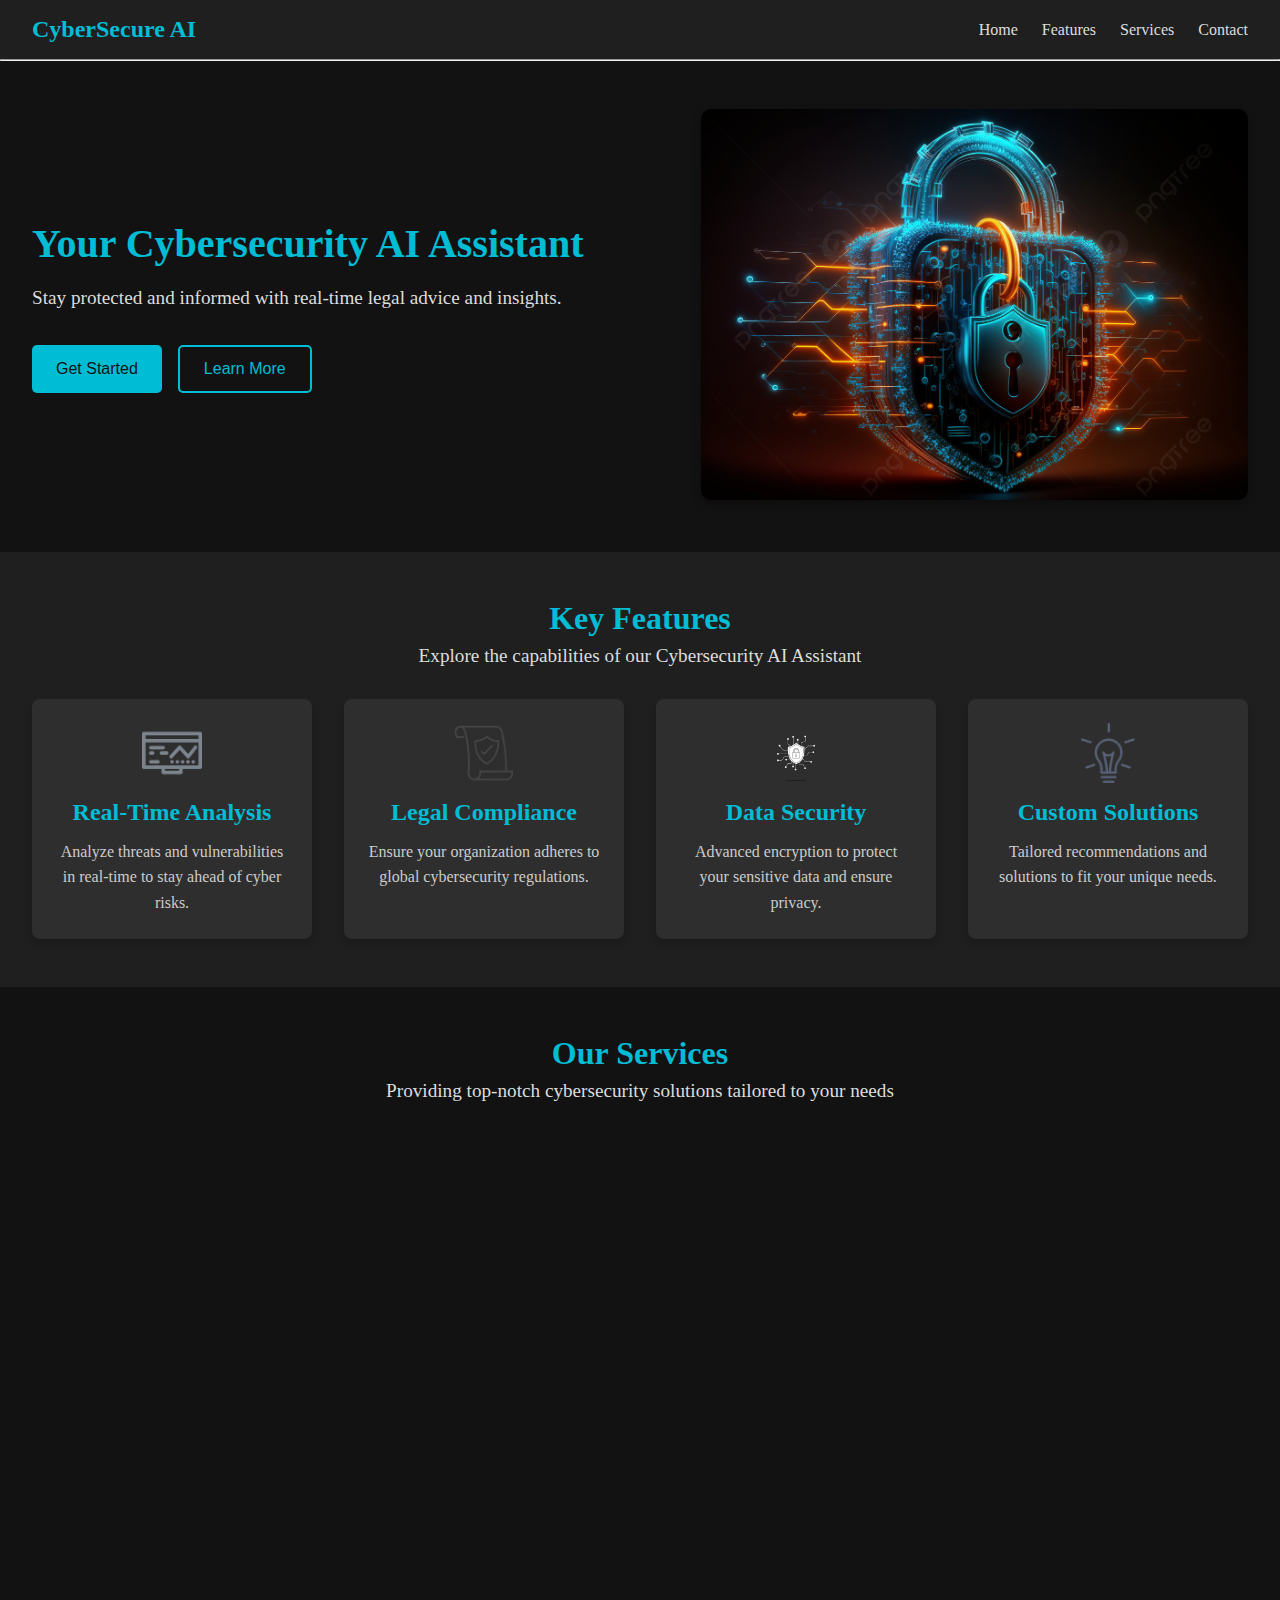
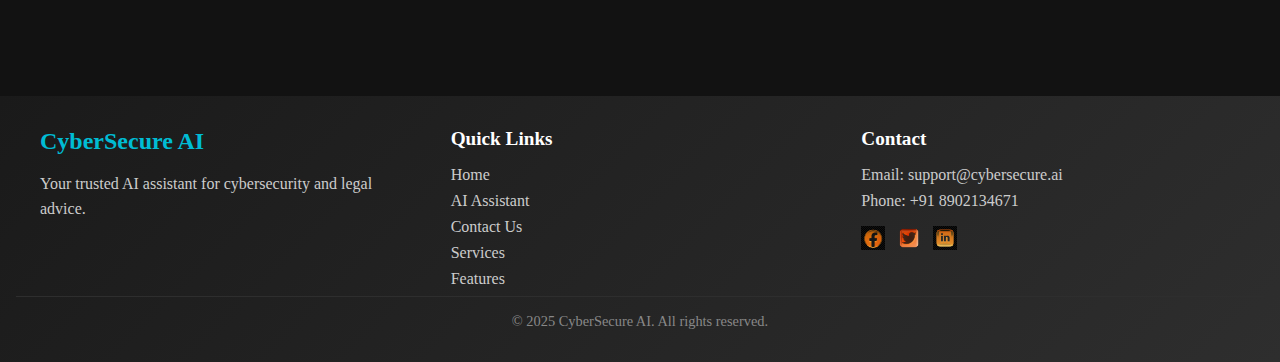
==== Public/index.html @ bde6d400 "UI Changes" ====
<!DOCTYPE html>
<html lang="en">
<head>
  <meta charset="UTF-8">
  <meta name="viewport" content="width=device-width, initial-scale=1.0">
  <title>Cyber Security</title>
  <link rel="stylesheet" href="style.css">
</head>
<body>
  <!-- Header Section -->
  <header class="dark-header">
    <nav class="navbar">
      <div class="logo">CyberSecure AI</div>
      <ul class="nav-links">
        <li><a href="#home">Home</a></li>
        <li><a href="#features">Features</a></li>
        <li><a href="#services">Services</a></li>
        <li><a href="contact.html">Contact</a></li>
      </ul>
    </nav>
  </header>
  <hr>
  
  <!-- Hero Section -->
  <section class="hero">
    <div class="hero-content">
      <h1>Your Cybersecurity AI Assistant</h1>
      <p>Stay protected and informed with real-time legal advice and insights.</p>
      <div class="hero-buttons">
        <button class="btn-primary">
          <a href="assistant.html">Get Started</a>
        </button>
        <button class="btn-secondary">Learn More</button>
      </div>
    </div>
    <div class="hero-image">
      <img src="cyber-sec.jpg" alt="Cybersecurity AI">
    </div>
  </section>

  <!-- Features Section -->
  <section id="features" class="features-section">
    <h2 class="section-title">Key Features</h2>
    <p class="section-subtitle">Explore the capabilities of our Cybersecurity AI Assistant</p>
    <div class="features-grid">
      <div class="feature-card">
        <div class="icon">
          <img src="real-time-data-analysis-1.png" alt="Real-Time Analysis">
        </div>
        <h3>Real-Time Analysis</h3>
        <p>Analyze threats and vulnerabilities in real-time to stay ahead of cyber risks.</p>
      </div>
      <div class="feature-card">
        <div class="icon">
          <img src="legal-compliance.png" alt="Legal Compliance">
        </div>
        <h3>Legal Compliance</h3>
        <p>Ensure your organization adheres to global cybersecurity regulations.</p>
      </div>
      <div class="feature-card">
        <div class="icon">
          <img src="data-security.png" alt="Data Security">
        </div>
        <h3>Data Security</h3>
        <p>Advanced encryption to protect your sensitive data and ensure privacy.</p>
      </div>
      <div class="feature-card">
        <div class="icon">
          <img src="custom-solutions.png" alt="Custom Solutions">
        </div>
        <h3>Custom Solutions</h3>
        <p>Tailored recommendations and solutions to fit your unique needs.</p>
      </div>
    </div>
  </section>
  
  <!-- Services Section -->
  <section id="services" class="services-section">
    <h2 class="section-title">Our Services</h2>
    <p class="section-subtitle">Providing top-notch cybersecurity solutions tailored to your needs</p>
    <div class="services-grid">
      <div class="service-card">
        <div class="icon">
          <img src="threat-detection.png" alt="Threat Detection">
        </div>
        <h3>Threat Detection</h3>
        <p>Identify and mitigate cyber threats before they cause harm to your systems.</p>
      </div>
      <div class="service-card">
        <div class="icon">
          <img src="compliance-checks.png" alt="Compliance Checks">
        </div>
        <h3>Compliance Checks</h3>
        <p>Ensure your business meets global cybersecurity regulations and standards.</p>
      </div>
      <div class="service-card">
        <div class="icon">
          <img src="incident-response.png" alt="Incident Response">
        </div>
        <h3>Incident Response</h3>
        <p>Rapid response to breaches and incidents to minimize damage and downtime.</p>
      </div>
      <div class="service-card">
        <div class="icon">
          <img src="data-encryption.png" alt="Data Encryption">
        </div>
        <h3>Data Encryption</h3>
        <p>Protect sensitive data with advanced encryption techniques.</p>
      </div>
      <div class="service-card">
        <div class="icon">
          <img src="ai-driven-insights.png" alt="AI-Driven Insights">
        </div>
        <h3>AI-Driven Insights</h3>
        <p>Leverage AI to gain actionable insights for better security management.</p>
      </div>
      <div class="service-card">
        <div class="icon">
          <img src="custom-strategies.png" alt="Custom Strategies">
        </div>
        <h3>Custom Strategies</h3>
        <p>Develop tailored cybersecurity strategies that align with your goals.</p>
      </div>
    </div>
  </section>

  <footer class="footer">
    <div class="footer-container">
      <div class="footer-about">
        <h3>CyberSecure AI</h3>
        <p>Your trusted AI assistant for cybersecurity and legal advice.</p>
      </div>
      <div class="footer-links">
        <h4>Quick Links</h4>
        <ul>
          <li><a href="index.html">Home</a></li>
          <li><a href="assistant.html">AI Assistant</a></li>
          <li><a href="contact.html">Contact Us</a></li>
          <li><a href="#services">Services</a></li>
          <li><a href="#features">Features</a></li>
        </ul>
      </div>
      <div class="footer-contact">
        <h4>Contact</h4>
        <p>Email: support@cybersecure.ai</p>
        <p>Phone: +91 8902134671</p>
        <div class="footer-social">
          <a href="https://www.facebook.com/CyberlawConference/" aria-label="Facebook"><img src="facebook.png" alt="Facebook"></a>
          <a href="https://cybercrime.gov.in/Webform/report_abuse_social_media.aspx" aria-label="Twitter"><img src="twitter.png" alt="Twitter"></a>
          <a href="https://www.linkedin.com/company/cyberlaw" aria-label="LinkedIn"><img src="linkedin.png" alt="LinkedIn"></a>
        </div>
      </div>
    </div>
    <div class="footer-bottom">
      <p>&copy; 2025 CyberSecure AI. All rights reserved.</p>
    </div>
    <div id="back-to-top" class="back-to-top" title="Back to Top">
      ↑
    </div>
    
  </footer>
  
  <script src="script.js"></script>
</body>
</html>
---- Public/style.css ----
/* General Reset */
* {
    margin: 0;
    padding: 0;
    box-sizing: border-box;
  }
  
  /* Body */
  body {
    font-family: 'Times New Roman', Times, serif;
    background-color: #121212; /* Dark theme background */
    color: #fff;
  }
  
  /* Header Section */
  .dark-header {
    background: #1f1f1f; /* Darker shade for header */
    padding: 1rem 2rem;
    box-shadow: 0 4px 6px rgba(0, 0, 0, 0.5);
  }
  
  .navbar {
    display: flex;
    justify-content: space-between;
    align-items: center;
  }
  
  .logo {
    font-size: 1.5rem;
    font-weight: bold;
    color: #00bcd4; 
    font-family: cursive;
  }
  
  .nav-links {
    list-style: none;
    display: flex;
    gap: 1.5rem;
  }
  
  .nav-links a {
    text-decoration: none;
    color: #ddd;
    font-size: 1rem;
    transition: color 0.3s ease;
  }
  
  .nav-links a:hover {
    color: #00bcd4; /* Teal highlight on hover */
  }
  
  .cta-btn {
    background: #00bcd4; /* Teal button */
    color: #121212;
    border: none;
    padding: 0.7rem 1.5rem;
    border-radius: 5px;
    font-size: 1rem;
    cursor: pointer;
    transition: background 0.3s ease;
  }
  
  .cta-btn:hover {
    background: #00a3bb; /* Darker teal on hover */
  }

  /* Hero Section */
.hero {
    display: flex;
    align-items: center;
    justify-content: space-between;
    padding: 3rem 2rem;
    background: #121212; /* Dark background */
    color: #fff;
    
  }
  
  .hero-content {
    max-width: 50%;
  }
  
  .hero-content h1 {
    font-size: 2.5rem;
    color: #00bcd4; /* Teal accent */
    margin-bottom: 1rem;
  }
  
  .hero-content p {
    font-size: 1.2rem;
    margin-bottom: 2rem;
    color: #ddd;
    line-height: 1.6;
   
  }
  
  .hero-buttons {
    display: flex;
    gap: 1rem;
  }
  
  .btn-primary {
    background: #00bcd4;
    color: #121212;
    border: none;
    padding: 0.8rem 1.5rem;
    border-radius: 5px;
    font-size: 1rem;
    cursor: pointer;
    transition: background 0.3s ease;
    text-decoration: none;
    
  }
  
  .btn-primary:hover {
    background: #00a3bb;
  }
  
  .btn-secondary {
    background: transparent;
    color: #00bcd4;
    border: 2px solid #00bcd4;
    padding: 0.8rem 1.5rem;
    border-radius: 5px;
    font-size: 1rem;
    cursor: pointer;
    transition: all 0.3s ease;
  }
  
  .btn-secondary:hover {
    background: #00bcd4;
    color: #121212;
  }
  
  /* Hero Image */
  .hero-image {
    max-width: 45%;
  }
  
  .hero-image img {
    width: 100%;
    border-radius: 10px;
    box-shadow: 0 4px 8px rgba(0, 0, 0, 0.3);
  }

 /* Features Section */
.features-section {
    padding: 3rem 2rem;
    background: #1f1f1f; /* Dark theme background */
    color: #fff;
    text-align: center;
  }
  
  .section-title {
    font-size: 2rem;
    color: #00bcd4; /* Teal accent */
    margin-bottom: 0.5rem;
  }
  
  .section-subtitle {
    font-size: 1.2rem;
    color: #ddd;
    margin-bottom: 2rem;
  }
  
  .features-grid {
    display: grid;
    grid-template-columns: repeat(auto-fit, minmax(250px, 1fr));
    gap: 2rem;
  }
  
  .feature-card {
    background: #2e2e2e; /* Grey background for better PNG visibility */
    padding: 1.5rem;
    border-radius: 8px;
    box-shadow: 0 4px 8px rgba(0, 0, 0, 0.2);
    transition: transform 0.3s ease, box-shadow 0.3s ease;
  }
  
  .feature-card:hover {
    transform: translateY(-10px);
    box-shadow: 0 8px 16px rgba(0, 0, 0, 0.7);
  }
  
  .icon {
    width: 60px;
    height: 60px;
    margin: 0 auto 1rem;
  }
  
  .icon img {
    width: 100%;
    height: auto;
  }
  
  .feature-card h3 {
    font-size: 1.5rem;
    color: #00bcd4;
    margin-bottom: 0.8rem;
  }
  
  .feature-card p {
    font-size: 1rem;
    color: #ccc;
    line-height: 1.6;
  }
  
  /* Services Section */
.services-section {
    padding: 3rem 2rem;
    background: #121212; /* Dark background */
    color: #fff;
    text-align: center;
  }
  
  .section-title {
    font-size: 2rem;
    color: #00bcd4; /* Teal accent color */
    margin-bottom: 0.5rem;
  }
  
  .section-subtitle {
    font-size: 1.2rem;
    color: #ddd;
    margin-bottom: 2rem;
  }
  
.services-grid {
    display: grid;
    grid-template-columns: repeat(auto-fit, minmax(250px, 1fr));
    gap: 2rem;
    justify-content: center; /* Center-align items on the last row */
  }
  
  .service-card {
    background: #2e2e2e; /* Grey background for card */
    padding: 1.5rem;
    border-radius: 8px;
    text-align: center;
    box-shadow: 0 4px 8px rgba(0, 0, 0, 0.5);
    transition: transform 0.3s ease, box-shadow 0.3s ease;
  }
  
  .service-card:hover {
    transform: translateY(-10px);
    box-shadow: 0 8px 16px rgba(0, 0, 0, 0.7);
  }
  
  .icon {
    width: 60px;
    height: 60px;
    margin: 0 auto 1rem;
  }
  
  .icon img {
    width: 100%;
    height: auto;
  }
  
  .service-card h3 {
    font-size: 1.5rem;
    color: #00bcd4; /* Teal accent for headings */
    margin-bottom: 0.8rem;
  }
  
  .service-card p {
    font-size: 1rem;
    color: #ccc;
    line-height: 1.6;
  }
  
  /* Contact Section */
.contact-section {
    padding: 3rem 2rem;
    background: #121212; /* Dark background */
    color: #fff;
    text-align: center;
  }
  
  .section-title {
    font-size: 2rem;
    color: #00bcd4; /* Teal accent */
    margin-bottom: 0.5rem;
  }
  
  .section-subtitle {
    font-size: 1.2rem;
    color: #ddd;
    margin-bottom: 2rem;
  }
  
  .contact-container {
    max-width: 600px;
    margin: 0 auto;
  }
  
  .contact-form {
    display: flex;
    flex-direction: column;
    gap: 1.5rem;
  }
  
  .form-group {
    text-align: left;
  }
  
  .form-group label {
    display: block;
    font-size: 1rem;
    color: #ccc;
    margin-bottom: 0.5rem;
  }
  
  .form-group input,
  .form-group textarea {
    width: 100%;
    padding: 0.8rem;
    border: none;
    border-radius: 5px;
    background: #2e2e2e; /* Grey background for input fields */
    color: #fff;
    font-size: 1rem;
  }
  
  .form-group input::placeholder,
  .form-group textarea::placeholder {
    color: #aaa;
  }
  
  .form-group input:focus,
  .form-group textarea:focus {
    outline: 2px solid #00bcd4;
  }
  
  .btn-submit {
    background: #00bcd4;
    color: #121212;
    padding: 0.8rem 1.5rem;
    border: none;
    border-radius: 5px;
    font-size: 1rem;
    cursor: pointer;
    transition: background 0.3s ease;
  }
  
  .btn-submit:hover {
    background: #00a3bb;
  }

 /* Get Started Button */
.get-started-section {
    text-align: center;
    margin: 2rem 0;
  }
  
  .btn-get-started {
    background: #00bcd4;
    color: #fff;
    padding: 0.8rem 1.5rem;
    border: none;
    border-radius: 5px;
    font-size: 1.2rem;
    cursor: pointer;
    transition: background 0.3s ease;
  }
  
  .btn-get-started:hover {
    background: #00a3bb;
  }
  
  /* Chatbox Module */
  .chatbox-container {
    position: fixed;
    top: 50%; /* Center vertically */
    left: 50%; /* Center horizontally */
    transform: translate(-50%, -50%); /* Adjust for size */
    width: 350px;
    background: #121212;
    border-radius: 10px;
    box-shadow: 0 4px 10px rgba(0, 0, 0, 0.7);
    display: flex;
    flex-direction: column;
    overflow: hidden;
    transition: transform 0.3s ease;
}
 
  .chatbox-container.visible {
    transform: translateY(0);
  }
  
  .chatbox-header {
    background: #00bcd4;
    color: #121212;
    padding: 1rem;
    display: flex;
    justify-content: space-between;
    align-items: center;
  }
  
  .chatbox-header h3 {
    margin: 0;
  }
  
  .close-btn {
    background: none;
    border: none;
    font-size: 1.5rem;
    color: #121212;
    cursor: pointer;
  }
  
  .chatbox-messages {
    background: #1f1f1f;
    flex-grow: 1;
    padding: 1rem;
    overflow-y: auto;
    color: #fff;
  }
  
  .message {
    margin: 0.5rem 0;
    padding: 0.7rem 1rem;
    border-radius: 8px;
    line-height: 1.5;
  }
  
  .bot-message {
    background: #2e2e2e;
    text-align: left;
  }
  
  .user-message {
    background: #00bcd4;
    text-align: right;
    margin-left: auto;
  }
  
  .chatbox-input {
    display: flex;
    padding: 1rem;
    background: #1f1f1f;
    border-top: 1px solid #2e2e2e;
  }
  
  .chatbox-input input {
    flex-grow: 1;
    padding: 0.7rem;
    border: none;
    border-radius: 5px;
    background: #2e2e2e;
    color: #fff;
    margin-right: 0.5rem;
  }
  
  .chatbox-input input::placeholder {
    color: #aaa;
  }
  
  .chatbox-input input:focus {
    outline: 2px solid #00bcd4;
  }
  
  .send-btn {
    background: #00bcd4;
    color: #121212;
    border: none;
    padding: 0.7rem 1rem;
    border-radius: 5px;
    cursor: pointer;
    transition: background 0.3s ease;
  }
  
  .send-btn:hover {
    background: #00a3bb;
  }
  
  .btn-primary a {
    text-decoration: none;
    color: inherit; /* Inherit button text color */
}

/* Footer Section */
.footer {
  background: linear-gradient(135deg, #1a1a1a, #2e2e2e);
  color: #ccc;
  padding: 2rem 1rem;
}


.footer-container {
  display: flex;
  flex-wrap: wrap;
  justify-content: space-between;
  gap: 2rem;
  max-width: 1200px;
  margin: 0 auto;
}

.footer-about,
.footer-links,
.footer-contact {
  flex: 1 1 300px;
}

.footer-about h3 {
  font-size: 1.5rem;
  color: #00bcd4;
  margin-bottom: 1rem;
}

.footer-about p {
  line-height: 1.6;
}

.footer-links h4,
.footer-contact h4 {
  font-size: 1.2rem;
  color: #fff;
  margin-bottom: 1rem;
}

.footer-links ul {
  list-style: none;
  padding: 0;
  margin: 0;
}

.footer-links ul li {
  margin-bottom: 0.5rem;
}

.footer-links ul li a {
  color: #ccc;
  text-decoration: none;
  transition: color 0.3s ease;
}

.footer-links ul li a:hover {
  color: #00bcd4;
}

.footer-contact p {
  margin: 0.5rem 0;
}

.footer-social {
  margin-top: 1rem;
}

.footer-social a {
  margin-right: 0.5rem;
  display: inline-block;
}

.footer-social img {
  width: 24px;
  height: 24px;
  filter: invert(1); /* For white icons on dark background */
  transition: transform 0.3s ease;
}

.footer-social img:hover {
  transform: scale(1.1);
}

.footer-bottom {
  text-align: center;
  padding-top: 1rem;
  border-top: 1px solid #2e2e2e;
  font-size: 0.9rem;
  color: #888;
}

/* Back to Top Button */
.back-to-top {
  position: fixed;
  bottom: 2rem;
  right: 2rem;
  width: 40px;
  height: 40px;
  background: #00bcd4;
  color: #121212;
  font-size: 1.5rem;
  text-align: center;
  line-height: 40px;
  border-radius: 50%;
  cursor: pointer;
  display: none;
  box-shadow: 0 4px 10px rgba(0, 0, 0, 0.5);
  transition: transform 0.3s ease, background 0.3s ease;
}

.back-to-top:hover {
  background: #00a3bb;
  transform: scale(1.1);
}
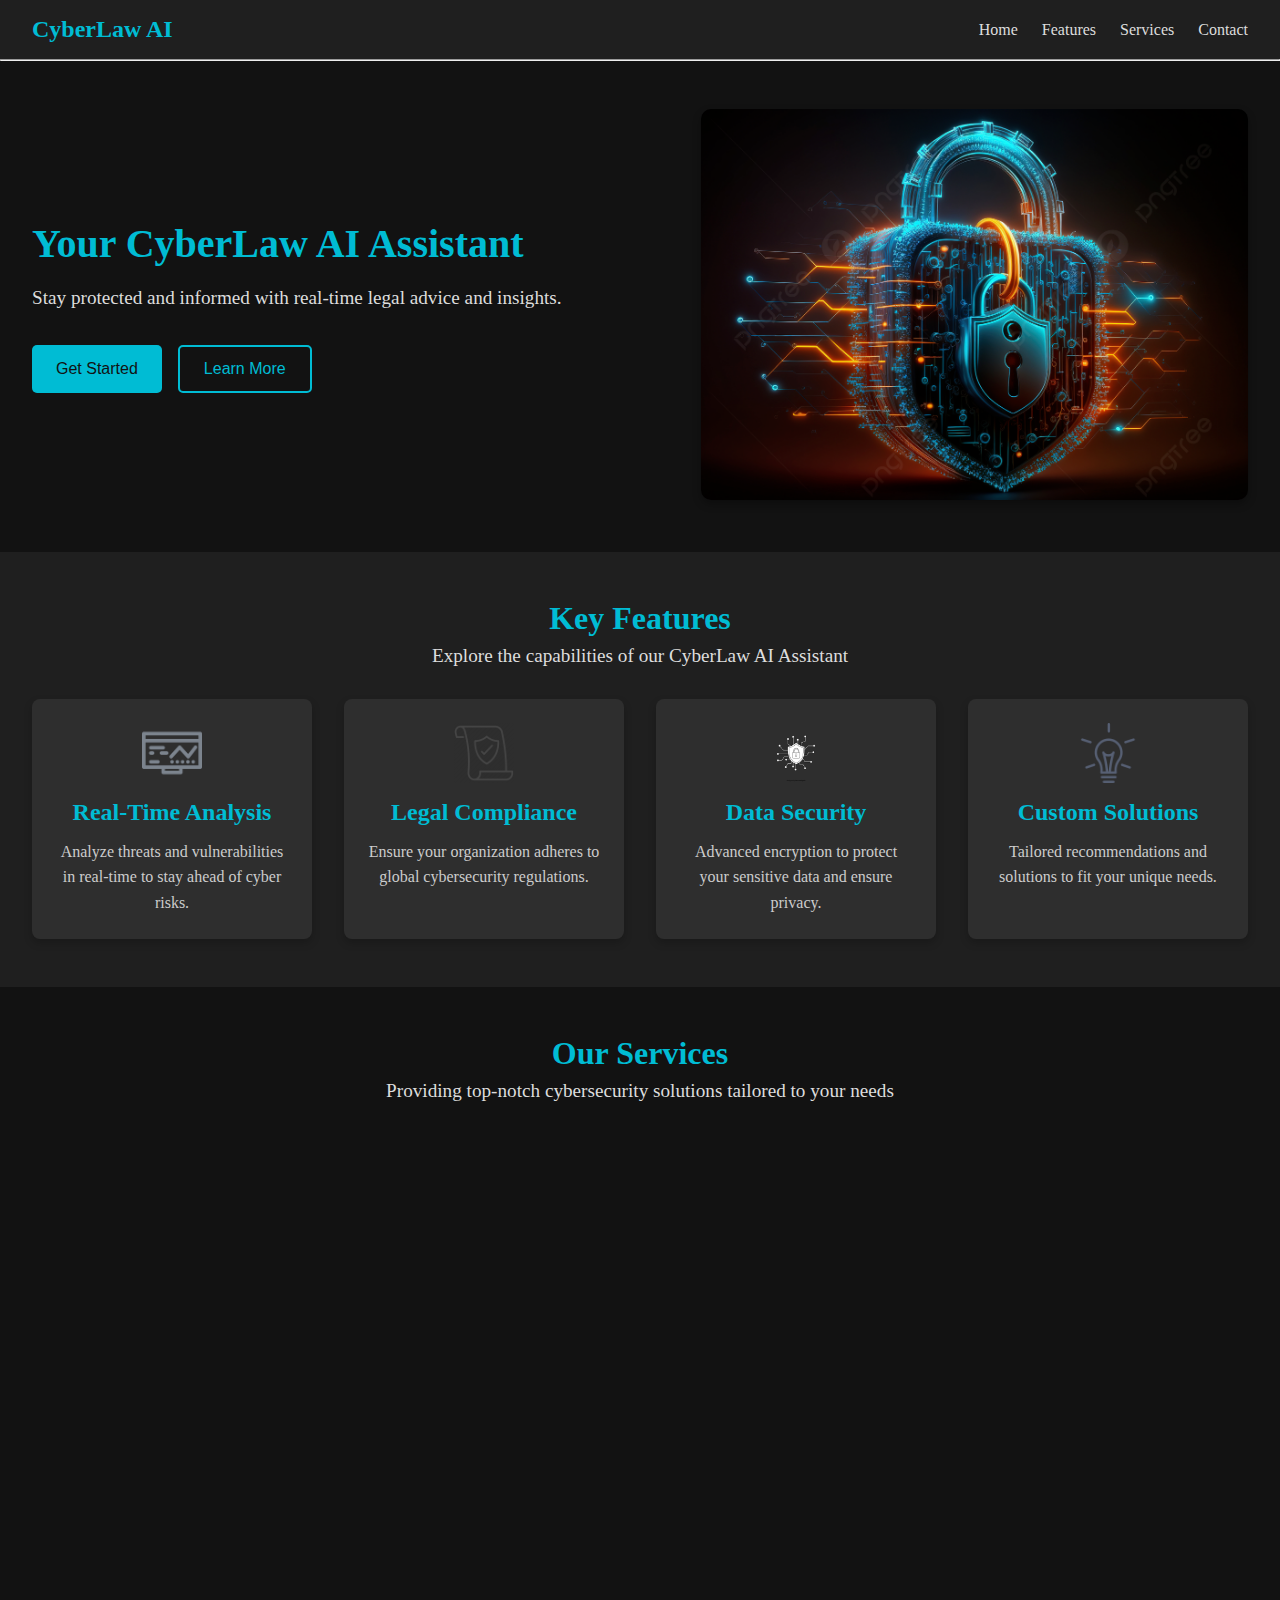
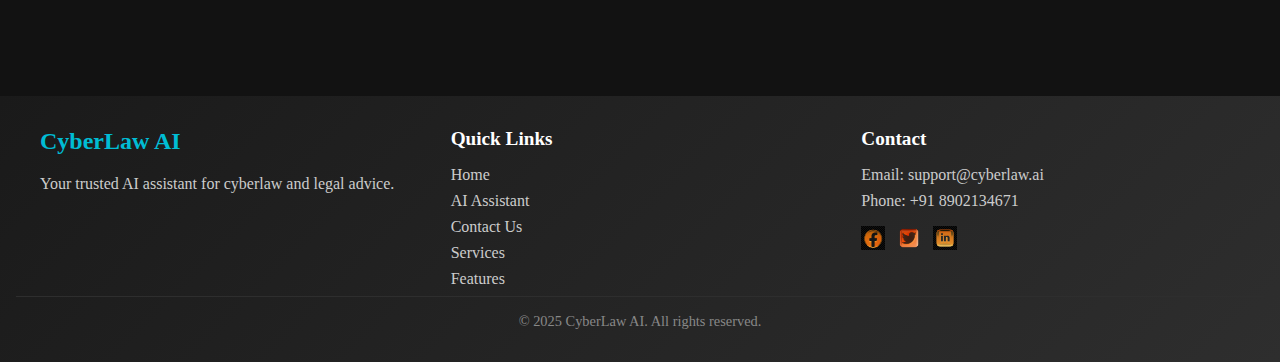
==== commit 9e75e9bd: "Final" ====
--- a/Public/index.html
+++ b/Public/index.html
@@ -3,14 +3,14 @@
 <head>
   <meta charset="UTF-8">
   <meta name="viewport" content="width=device-width, initial-scale=1.0">
-  <title>Cyber Security</title>
+  <title>Cyber Law</title>
   <link rel="stylesheet" href="style.css">
 </head>
 <body>
   <!-- Header Section -->
   <header class="dark-header">
     <nav class="navbar">
-      <div class="logo">CyberSecure AI</div>
+      <div class="logo">CyberLaw AI</div>
       <ul class="nav-links">
         <li><a href="#home">Home</a></li>
         <li><a href="#features">Features</a></li>
@@ -24,13 +24,13 @@
   <!-- Hero Section -->
   <section class="hero">
     <div class="hero-content">
-      <h1>Your Cybersecurity AI Assistant</h1>
+      <h1>Your CyberLaw AI Assistant</h1>
       <p>Stay protected and informed with real-time legal advice and insights.</p>
       <div class="hero-buttons">
         <button class="btn-primary">
-          <a href="assistant.html">Get Started</a>
+          <a href="http://192.168.1.6:8501">Get Started</a>
         </button>
-        <button class="btn-secondary">Learn More</button>
+        <button class="btn-secondary" onclick="contact.htmlc;"><a href="contact.html"></a> Learn More</button>
       </div>
     </div>
     <div class="hero-image">
@@ -41,7 +41,7 @@
   <!-- Features Section -->
   <section id="features" class="features-section">
     <h2 class="section-title">Key Features</h2>
-    <p class="section-subtitle">Explore the capabilities of our Cybersecurity AI Assistant</p>
+    <p class="section-subtitle">Explore the capabilities of our CyberLaw AI Assistant</p>
     <div class="features-grid">
       <div class="feature-card">
         <div class="icon">
@@ -127,14 +127,14 @@
   <footer class="footer">
     <div class="footer-container">
       <div class="footer-about">
-        <h3>CyberSecure AI</h3>
-        <p>Your trusted AI assistant for cybersecurity and legal advice.</p>
+        <h3>CyberLaw AI</h3>
+        <p>Your trusted AI assistant for cyberlaw and legal advice.</p>
       </div>
       <div class="footer-links">
         <h4>Quick Links</h4>
         <ul>
           <li><a href="index.html">Home</a></li>
-          <li><a href="assistant.html">AI Assistant</a></li>
+          <li><a href="http://192.168.1.6:8501">AI Assistant</a></li>
           <li><a href="contact.html">Contact Us</a></li>
           <li><a href="#services">Services</a></li>
           <li><a href="#features">Features</a></li>
@@ -142,7 +142,7 @@
       </div>
       <div class="footer-contact">
         <h4>Contact</h4>
-        <p>Email: support@cybersecure.ai</p>
+        <p>Email: support@cyberlaw.ai</p>
         <p>Phone: +91 8902134671</p>
         <div class="footer-social">
           <a href="https://www.facebook.com/CyberlawConference/" aria-label="Facebook"><img src="facebook.png" alt="Facebook"></a>
@@ -152,7 +152,7 @@
       </div>
     </div>
     <div class="footer-bottom">
-      <p>&copy; 2025 CyberSecure AI. All rights reserved.</p>
+      <p>&copy; 2025 CyberLaw AI. All rights reserved.</p>
     </div>
     <div id="back-to-top" class="back-to-top" title="Back to Top">
       ↑
